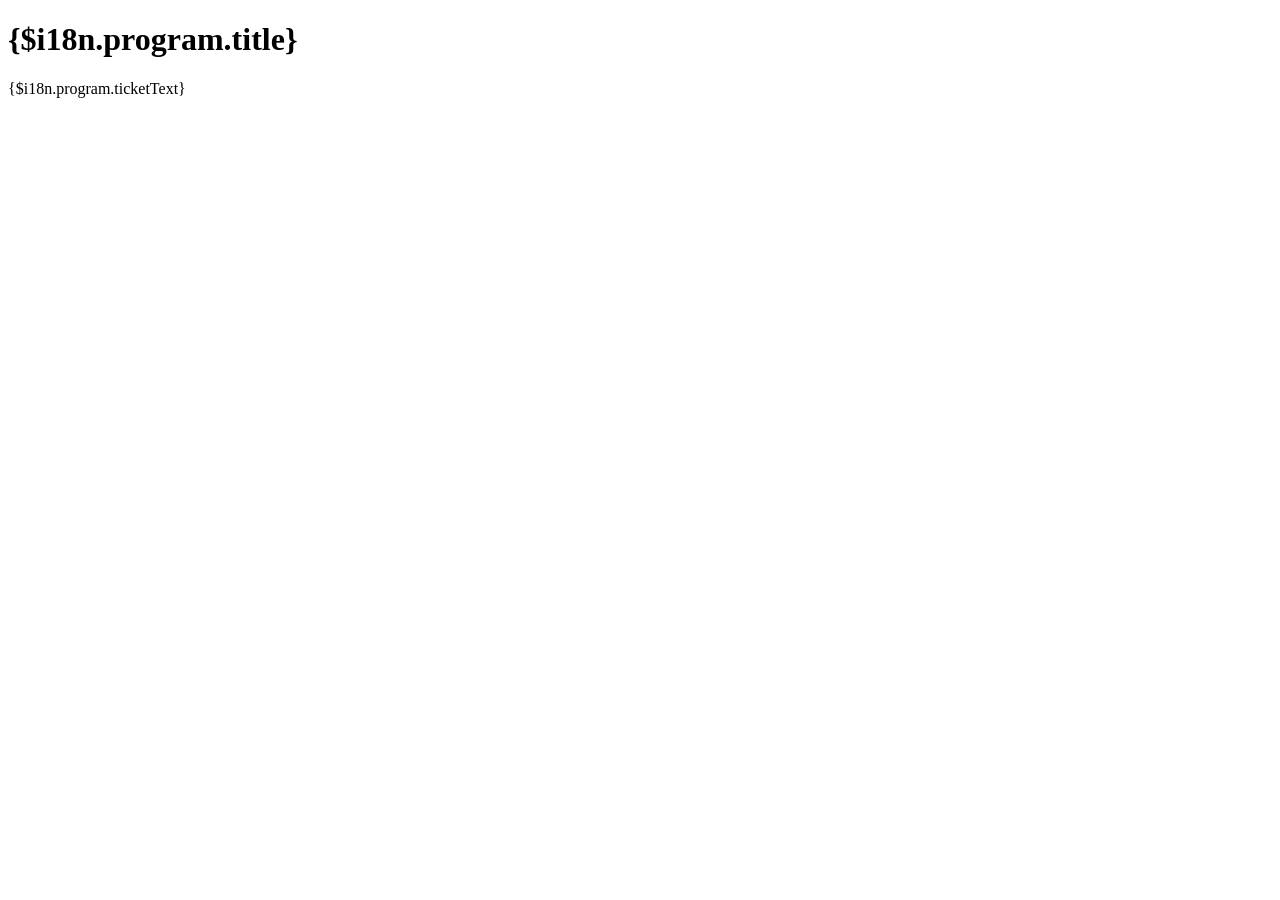
==== program.html @ 23e07e9c "Update program.html ticket text to 'Entrada livre'" ====
<!DOCTYPE html>
<html lang="pt">
<head>
    <meta charset="UTF-8">
    <meta name="viewport" content="width=device-width, initial-scale=1.0">
    <title>Programa</title>
</head>
<body>
    <h1>{$i18n.program.title}</h1>
    <p>{$i18n.program.ticketText}</p>
    <!-- Other contents -->
</body>
</html>
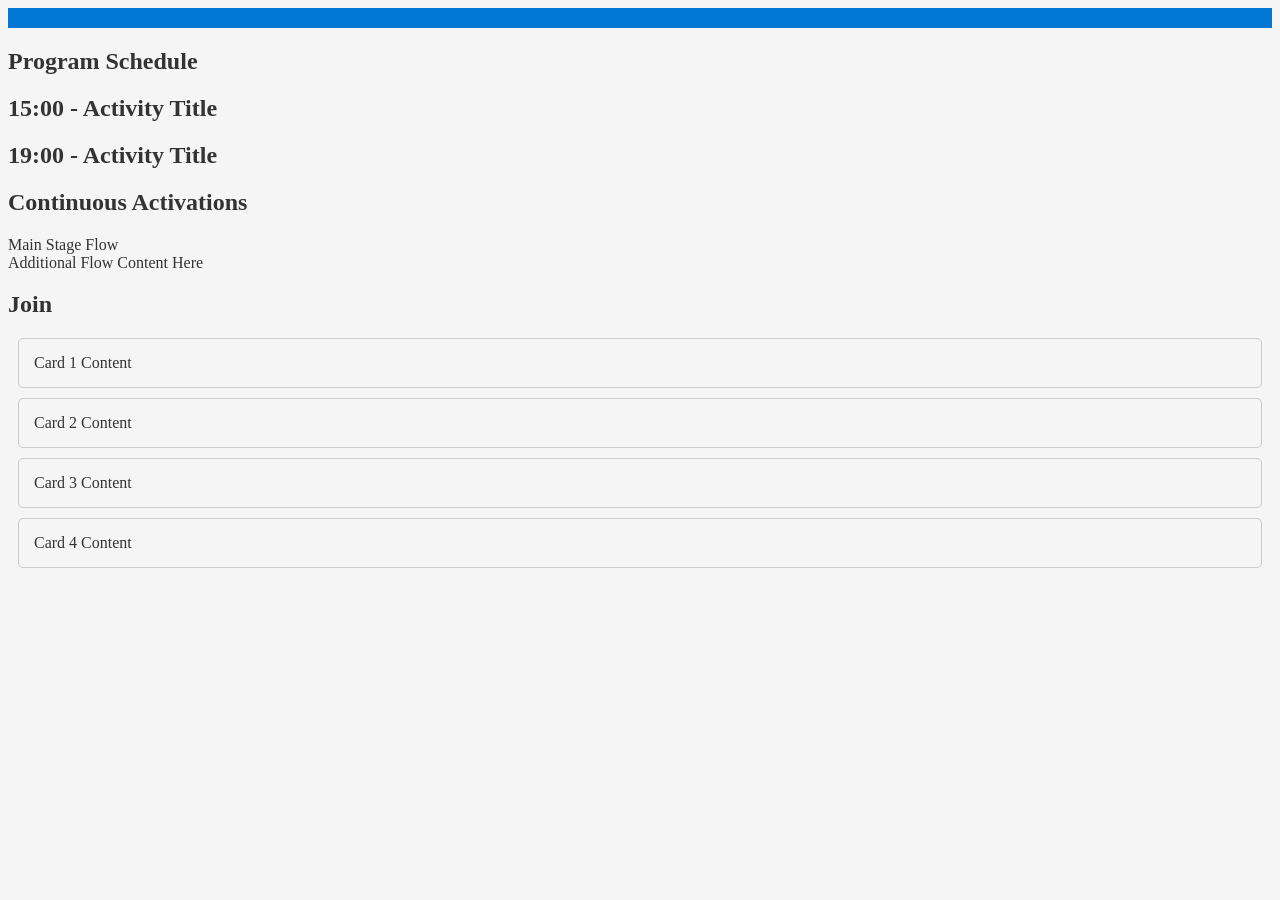
==== commit 0d87f6de: "Updated program.html to match new design specifications." ====
--- a/program.html
+++ b/program.html
@@ -1,13 +1,62 @@
 <!DOCTYPE html>
-<html lang="pt">
+<html lang="pt" data-lang-toggle >
 <head>
     <meta charset="UTF-8">
     <meta name="viewport" content="width=device-width, initial-scale=1.0">
-    <title>Programa</title>
+    <title data-i18n="program.metaTitle">Program</title>
+    <meta name="description" data-i18n="program.metaDesc">
+    <link rel="stylesheet" href="styles.css">
+    <script defer src="i18n.js"></script>
+    <script defer src="app.js"></script>
 </head>
-<body>
-    <h1>{$i18n.program.title}</h1>
-    <p>{$i18n.program.ticketText}</p>
-    <!-- Other contents -->
+<body data-meta-title="program.metaTitle" data-meta-desc="program.metaDesc">
+    <a href="#main-content" class="skip-link" data-i18n="a11y.skip">Skip to content</a>
+    <header class="topbar">
+        <nav>
+            <!-- nav links -->
+        </nav>
+    </header>
+    <div class="bg-grid">
+        <main id="main-content">
+            <section class="program-schedule">
+                <h1 data-i18n="program.title">Program Schedule</h1>
+                <div data-i18n="program.body">
+                    <!-- Program Body Content Here -->
+                </div>
+                <h2 data-i18n="program.t1500">15:00 - Activity Title</h2>
+                <div data-i18n="program.t1500.body">
+                    <!-- Activity Content Here -->
+                </div>
+                <h2 data-i18n="program.t1900">19:00 - Activity Title</h2>
+                <div data-i18n="program.t1900.body">
+                    <!-- Activity Content Here -->
+                </div>
+            </section>
+            <section class="continuous-activations">
+                <h2 data-i18n="activations.title">Continuous Activations</h2>
+                <div data-i18n="activations.body">
+                    <!-- Activations Body Content Here -->
+                </div>
+                <div data-i18n="flow.title">Main Stage Flow</div>
+                <div data-i18n="flow.body">
+                    <!-- Flow Body Content Here -->
+                </div>
+                <div data-i18n="flow.other_key">Additional Flow Content Here</div>
+            </section>
+            <section id="participar" class="join-participar">
+                <h2 data-i18n="program.joinTitle">Join</h2>
+                <div data-i18n="program.body">
+                    <!-- Join Body Content Here -->
+                </div>
+                <div class="card" data-i18n="program.card1Title">Card 1 Content</div>
+                <div class="card" data-i18n="program.card2Title">Card 2 Content</div>
+                <div class="card" data-i18n="program.card3Title">Card 3 Content</div>
+                <div class="card" data-i18n="program.card4Title">Card 4 Content</div>
+            </section>
+        </main>
+    </div>
+    <footer class="frame-blue">
+        <!-- Footer Content Here -->
+    </footer>
 </body>
 </html>
--- a/styles.css
+++ b/styles.css
@@ -0,0 +1,108 @@
+/* Base Paper Background */
+body {
+    background-color: #f5f5f5;
+    color: #333;
+}
+
+/* Metro Lines Background Grid */
+.grid {
+    background-image: url('metro-lines.png');
+    background-repeat: repeat;
+}
+
+/* Topbar/Nav/Right Controls */
+.topbar {
+    background-color: #0078d4;
+    padding: 10px;
+}
+.nav {
+    display: flex;
+    justify-content: space-between;
+}
+.controls {
+    float: right;
+}
+
+/* Hero */
+.hero {
+    background-image: url('hero-image.jpg');
+    height: 400px;
+    background-size: cover;
+}
+
+/* Cards */
+.card {
+    border: 1px solid #ccc;
+    border-radius: 5px;
+    padding: 15px;
+    margin: 10px;
+}
+
+/* Panels */
+.panel {
+    background-color: #fff;
+    border: 1px solid #ddd;
+    margin: 15px;
+}
+
+/* Dual Architecture */
+.architecture {
+    display: flex;
+}
+
+/* Regions Grid */
+.regions {
+    display: grid;
+    grid-template-columns: repeat(3, 1fr);
+}
+
+/* Schedule */
+.schedule {
+    margin: 20px 0;
+}
+
+/* Tri Activations */
+.tri-activations {
+    display: flex;
+    justify-content: space-around;
+}
+
+/* Flow */
+.flow {
+    display: block;
+    margin: 10px;
+}
+
+/* Matrix Grid */
+.matrix {
+    display: grid;
+    grid-template-areas:
+        'a b c'
+        'd e f';
+}
+
+/* Sensory Section */
+.sensory {
+    padding: 20px;
+    background-color: #f0f0f0;
+}
+
+/* Logistics Page */
+.logistics {
+    max-width: 1200px;
+    margin: auto;
+}
+
+/* Skip Link */
+.skip-link {
+    position: absolute;
+    top: -40px;
+}
+
+/* Professional Footer Styles */
+.footer {
+    text-align: center;
+    padding: 20px;
+    background-color: #333;
+    color: #fff;
+}
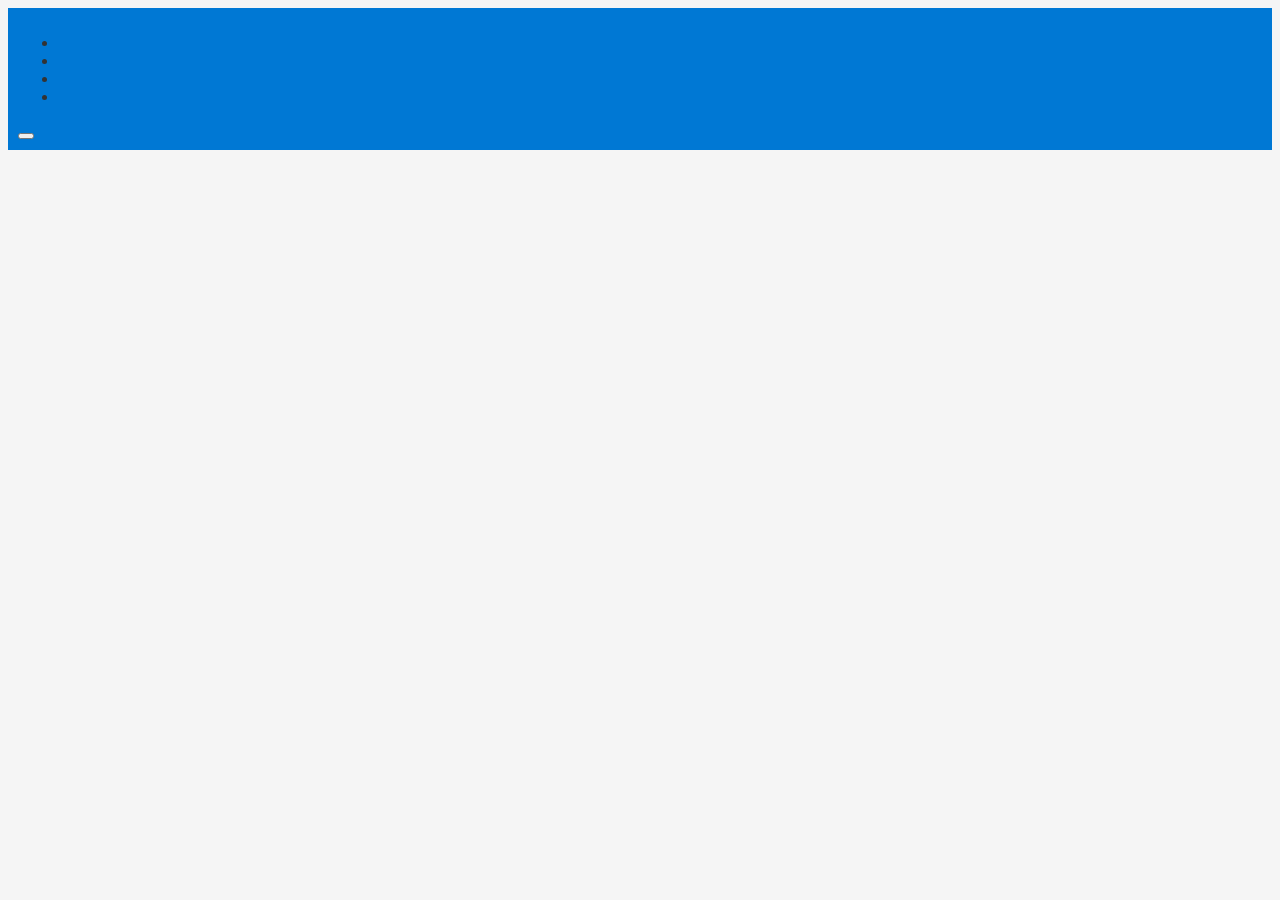
==== commit d7f1ae58: "Update program.html with static Program page layout" ====
--- a/program.html
+++ b/program.html
@@ -1,62 +1,50 @@
 <!DOCTYPE html>
-<html lang="pt" data-lang-toggle >
+<html lang="en">
 <head>
     <meta charset="UTF-8">
     <meta name="viewport" content="width=device-width, initial-scale=1.0">
-    <title data-i18n="program.metaTitle">Program</title>
-    <meta name="description" data-i18n="program.metaDesc">
+    <title data-lang-key="program.metaTitle"></title>
+    <meta name="description" content="" data-lang-key="program.metaDesc">
     <link rel="stylesheet" href="styles.css">
-    <script defer src="i18n.js"></script>
-    <script defer src="app.js"></script>
+    <script src="i18n.js" defer></script>
+    <script src="app.js" defer></script>
 </head>
-<body data-meta-title="program.metaTitle" data-meta-desc="program.metaDesc">
-    <a href="#main-content" class="skip-link" data-i18n="a11y.skip">Skip to content</a>
-    <header class="topbar">
-        <nav>
-            <!-- nav links -->
-        </nav>
-    </header>
+<body data-meta-title="" data-lang-toggle>
     <div class="bg-grid">
-        <main id="main-content">
-            <section class="program-schedule">
-                <h1 data-i18n="program.title">Program Schedule</h1>
-                <div data-i18n="program.body">
-                    <!-- Program Body Content Here -->
-                </div>
-                <h2 data-i18n="program.t1500">15:00 - Activity Title</h2>
-                <div data-i18n="program.t1500.body">
-                    <!-- Activity Content Here -->
-                </div>
-                <h2 data-i18n="program.t1900">19:00 - Activity Title</h2>
-                <div data-i18n="program.t1900.body">
-                    <!-- Activity Content Here -->
-                </div>
+        <header class="topbar">
+            <nav>
+                <ul>
+                    <li data-lang-key="nav.home"></li>
+                    <li data-lang-key="nav.about"></li>
+                    <li data-lang-key="nav.program"></li>
+                    <li data-lang-key="nav.contact"></li>
+                </ul>
+            </nav>
+            <button data-lang-toggle></button>
+        </header>
+        <main>
+            <h1 data-lang-key="program.title"></h1>
+            <section>
+                <p data-lang-key="program.body"></p>
             </section>
-            <section class="continuous-activations">
-                <h2 data-i18n="activations.title">Continuous Activations</h2>
-                <div data-i18n="activations.body">
-                    <!-- Activations Body Content Here -->
-                </div>
-                <div data-i18n="flow.title">Main Stage Flow</div>
-                <div data-i18n="flow.body">
-                    <!-- Flow Body Content Here -->
-                </div>
-                <div data-i18n="flow.other_key">Additional Flow Content Here</div>
+            <section>
+                <h2 data-lang-key="program.t1500"></h2>
+                <p data-lang-key="activations.title"></p>
+                <p data-lang-key="activations.body"></p>
+                <h3 data-lang-key="activations.culinaryTitle"></h3>
+                <p data-lang-key="activations.culinaryBody"></p>
+                <h3 data-lang-key="activations.craftTitle"></h3>
+                <p data-lang-key="activations.craftBody"></p>
+                <h3 data-lang-key="activations.moveTitle"></h3>
+                <p data-lang-key="activations.moveBody"></p>
             </section>
-            <section id="participar" class="join-participar">
-                <h2 data-i18n="program.joinTitle">Join</h2>
-                <div data-i18n="program.body">
-                    <!-- Join Body Content Here -->
-                </div>
-                <div class="card" data-i18n="program.card1Title">Card 1 Content</div>
-                <div class="card" data-i18n="program.card2Title">Card 2 Content</div>
-                <div class="card" data-i18n="program.card3Title">Card 3 Content</div>
-                <div class="card" data-i18n="program.card4Title">Card 4 Content</div>
-            </section>
+            <footer class="frame-blue">
+                <p data-lang-key="footer.note"></p>
+                <h4 data-lang-key="footer.quickTitle"></h4>
+                <p data-lang-key="footer.date" data-lang-key="footer.time" data-lang-key="footer.location" data-lang-key="footer.contact"></p>
+                <p data-lang-key="footer.rights"></p>
+            </footer>
         </main>
     </div>
-    <footer class="frame-blue">
-        <!-- Footer Content Here -->
-    </footer>
 </body>
 </html>
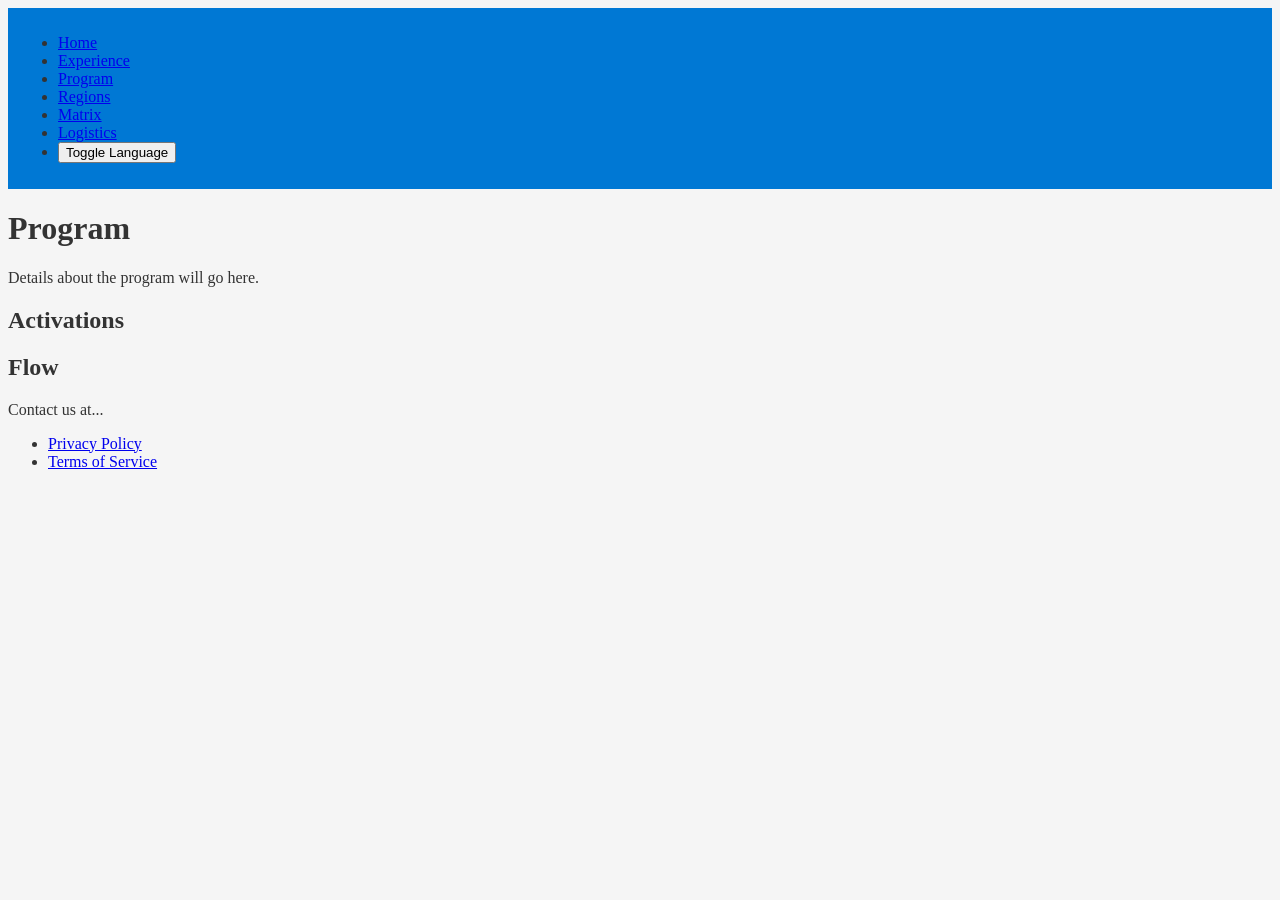
==== commit d6886658: "Update program.html to match static page layout" ====
--- a/program.html
+++ b/program.html
@@ -3,48 +3,46 @@
 <head>
     <meta charset="UTF-8">
     <meta name="viewport" content="width=device-width, initial-scale=1.0">
-    <title data-lang-key="program.metaTitle"></title>
-    <meta name="description" content="" data-lang-key="program.metaDesc">
+    <title>Program</title>
+    <script defer src="i18n.js"></script>
+    <script defer src="app.js"></script>
     <link rel="stylesheet" href="styles.css">
-    <script src="i18n.js" defer></script>
-    <script src="app.js" defer></script>
 </head>
-<body data-meta-title="" data-lang-toggle>
+<body data-meta-title="program.metaTitle" data-meta-desc="program.metaDesc">
+    <nav class="topbar">
+        <ul>
+            <li><a href="index.html">Home</a></li>
+            <li><a href="experience.html">Experience</a></li>
+            <li><a href="program.html">Program</a></li>
+            <li><a href="regions.html">Regions</a></li>
+            <li><a href="matrix.html">Matrix</a></li>
+            <li><a href="logistics.html">Logistics</a></li>
+            <li><button data-lang-toggle>Toggle Language</button></li>
+        </ul>
+    </nav>
+    <a href="#participar" class="skip-link" data-i18n="a11y.skip">Skip to content</a>
+
     <div class="bg-grid">
-        <header class="topbar">
-            <nav>
-                <ul>
-                    <li data-lang-key="nav.home"></li>
-                    <li data-lang-key="nav.about"></li>
-                    <li data-lang-key="nav.program"></li>
-                    <li data-lang-key="nav.contact"></li>
-                </ul>
-            </nav>
-            <button data-lang-toggle></button>
-        </header>
-        <main>
-            <h1 data-lang-key="program.title"></h1>
-            <section>
-                <p data-lang-key="program.body"></p>
-            </section>
-            <section>
-                <h2 data-lang-key="program.t1500"></h2>
-                <p data-lang-key="activations.title"></p>
-                <p data-lang-key="activations.body"></p>
-                <h3 data-lang-key="activations.culinaryTitle"></h3>
-                <p data-lang-key="activations.culinaryBody"></p>
-                <h3 data-lang-key="activations.craftTitle"></h3>
-                <p data-lang-key="activations.craftBody"></p>
-                <h3 data-lang-key="activations.moveTitle"></h3>
-                <p data-lang-key="activations.moveBody"></p>
-            </section>
-            <footer class="frame-blue">
-                <p data-lang-key="footer.note"></p>
-                <h4 data-lang-key="footer.quickTitle"></h4>
-                <p data-lang-key="footer.date" data-lang-key="footer.time" data-lang-key="footer.location" data-lang-key="footer.contact"></p>
-                <p data-lang-key="footer.rights"></p>
-            </footer>
-        </main>
+        <h1 data-i18n="program.title">Program</h1>
+        <p data-i18n="program.description">Details about the program will go here.</p>
+        <section data-i18n="activations.section">
+            <h2 data-i18n="activations.title">Activations</h2>
+            <!-- Content about activations -->
+        </section>
+        <section data-i18n="flow.section">
+            <h2 data-i18n="flow.title">Flow</h2>
+            <!-- Content about flow -->
+        </section>
     </div>
+
+    <footer>
+        <p data-i18n="footer.contact">Contact us at...</p>
+        <nav>
+            <ul>
+                <li><a href="privacy.html" data-i18n="footer.privacy">Privacy Policy</a></li>
+                <li><a href="terms.html" data-i18n="footer.terms">Terms of Service</a></li>
+            </ul>
+        </nav>
+    </footer>
 </body>
 </html>
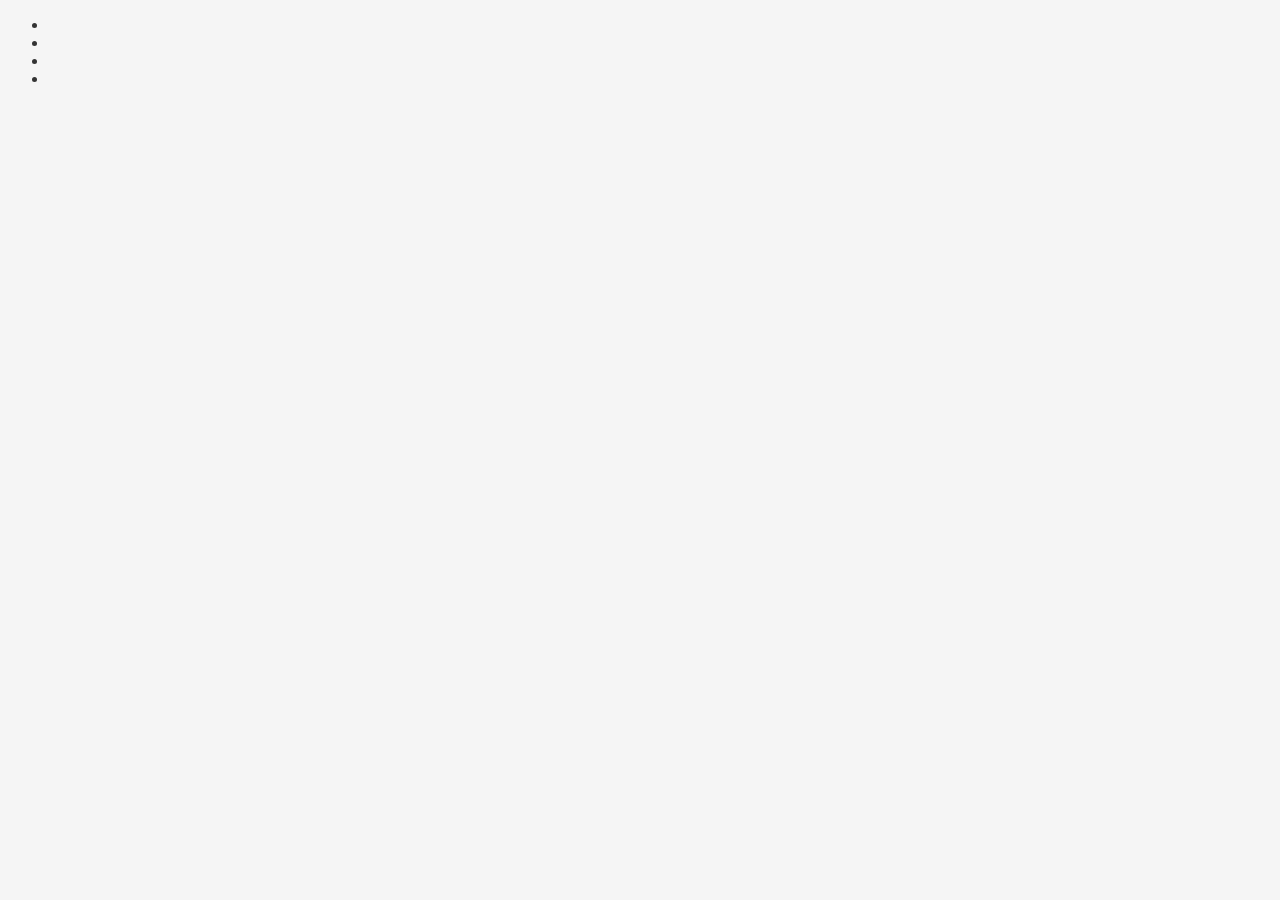
==== commit 5779c8d2: "Update program.html with complete static Program page" ====
--- a/program.html
+++ b/program.html
@@ -1,48 +1,34 @@
 <!DOCTYPE html>
-<html lang="en">
+<html lang="en" data-meta-title="program.metaTitle" data-meta-desc="program.metaDesc">
 <head>
     <meta charset="UTF-8">
     <meta name="viewport" content="width=device-width, initial-scale=1.0">
-    <title>Program</title>
-    <script defer src="i18n.js"></script>
-    <script defer src="app.js"></script>
+    <title data-i18n="program.metaTitle"></title>
     <link rel="stylesheet" href="styles.css">
+    <script src="i18n.js" defer></script>
+    <script src="app.js" defer></script>
 </head>
-<body data-meta-title="program.metaTitle" data-meta-desc="program.metaDesc">
-    <nav class="topbar">
-        <ul>
-            <li><a href="index.html">Home</a></li>
-            <li><a href="experience.html">Experience</a></li>
-            <li><a href="program.html">Program</a></li>
-            <li><a href="regions.html">Regions</a></li>
-            <li><a href="matrix.html">Matrix</a></li>
-            <li><a href="logistics.html">Logistics</a></li>
-            <li><button data-lang-toggle>Toggle Language</button></li>
-        </ul>
-    </nav>
-    <a href="#participar" class="skip-link" data-i18n="a11y.skip">Skip to content</a>
-
-    <div class="bg-grid">
-        <h1 data-i18n="program.title">Program</h1>
-        <p data-i18n="program.description">Details about the program will go here.</p>
-        <section data-i18n="activations.section">
-            <h2 data-i18n="activations.title">Activations</h2>
-            <!-- Content about activations -->
-        </section>
-        <section data-i18n="flow.section">
-            <h2 data-i18n="flow.title">Flow</h2>
-            <!-- Content about flow -->
-        </section>
-    </div>
-
-    <footer>
-        <p data-i18n="footer.contact">Contact us at...</p>
+<body>
+    <header>
         <nav>
             <ul>
-                <li><a href="privacy.html" data-i18n="footer.privacy">Privacy Policy</a></li>
-                <li><a href="terms.html" data-i18n="footer.terms">Terms of Service</a></li>
+                <li data-i18n="common.home"></li>
+                <li data-i18n="nav.program"></li>
+                <li data-i18n="nav.about"></li>
+                <li data-i18n="nav.contact"></li>
             </ul>
         </nav>
+    </header>
+    <main>
+        <section>
+            <h1 data-i18n="program.title"></h1>
+            <div data-i18n="program.content"></div>
+            <div data-i18n="activations.specialEvent"></div>
+        </section>
+    </main>
+    <footer>
+        <p data-i18n="footer.terms"></p>
+        <p data-i18n="footer.privacy"></p>
     </footer>
 </body>
 </html>
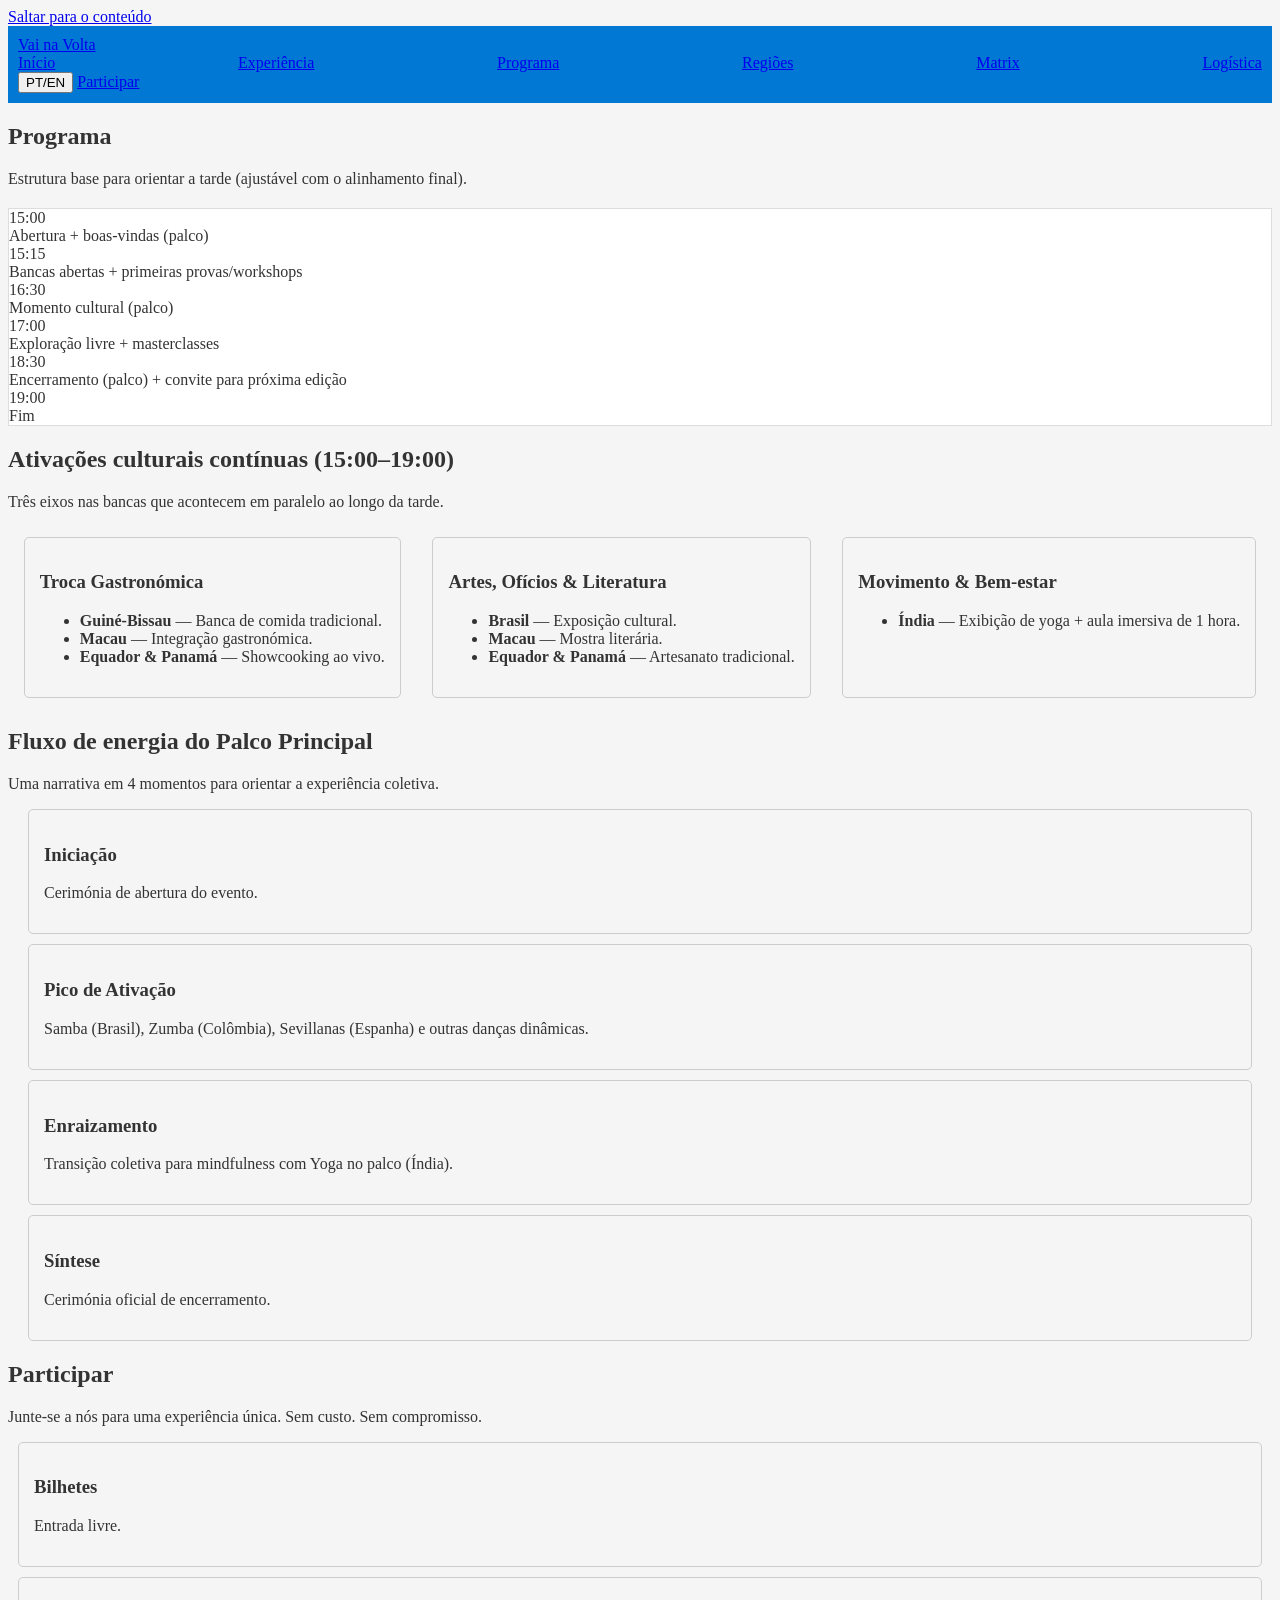
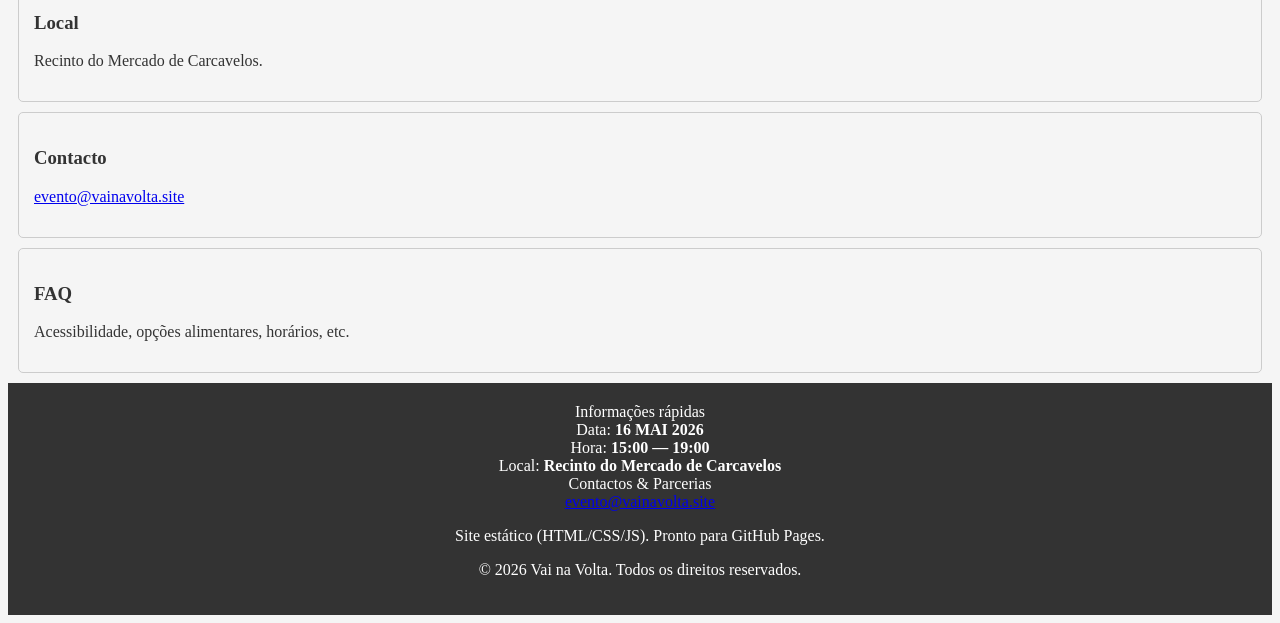
==== commit e2166131: "Restore Program page structure to match site design and i18n keys." ====
--- a/program.html
+++ b/program.html
@@ -1,34 +1,143 @@
-<!DOCTYPE html>
-<html lang="en" data-meta-title="program.metaTitle" data-meta-desc="program.metaDesc">
-<head>
-    <meta charset="UTF-8">
-    <meta name="viewport" content="width=device-width, initial-scale=1.0">
-    <title data-i18n="program.metaTitle"></title>
-    <link rel="stylesheet" href="styles.css">
-    <script src="i18n.js" defer></script>
-    <script src="app.js" defer></script>
-</head>
-<body>
-    <header>
-        <nav>
+<!doctype html>
+<html lang="pt">
+  <head>
+    <meta charset="utf-8" />
+    <meta name="viewport" content="width=device-width,initial-scale=1" />
+    <link rel="stylesheet" href="styles.css" />
+    <script defer src="i18n.js"></script>
+    <script defer src="app.js"></script>
+  </head>
+
+  <body data-meta-title="program.metaTitle" data-meta-desc="program.metaDesc">
+    <a class="skip" href="#conteudo" data-i18n="a11y.skip">Saltar para o conteúdo</a>
+
+    <div class="bg-grid" aria-hidden="true">
+      <span class="line blue h h1"></span><span class="line blue h h2"></span><span class="line blue v v1"></span>
+      <span class="line yellow h h3"></span><span class="line yellow v v2"></span>
+      <span class="line green h h4"></span><span class="line green v v3"></span>
+      <span class="line terracotta h h5"></span><span class="line terracotta v v4"></span>
+    </div>
+
+    <header class="topbar">
+      <div class="wrap topbar-inner">
+        <a class="brand" href="index.html">Vai na Volta</a>
+
+        <nav class="nav">
+          <a href="index.html" data-i18n="nav.home">Início</a>
+          <a href="experience.html" data-i18n="nav.experience">Experiência</a>
+          <a href="program.html" aria-current="page" data-i18n="nav.program">Programa</a>
+          <a href="regions.html" data-i18n="nav.regions">Regiões</a>
+          <a href="matrix.html" data-i18n="nav.matrix">Matrix</a>
+          <a href="logistics.html" data-i18n="nav.logistics">Logística</a>
+        </nav>
+
+        <div class="right">
+          <button class="lang" type="button" data-lang-toggle aria-label="Toggle language">
+            <span class="lang-pill" data-i18n="lang.pt">PT</span><span class="lang-sep">/</span><span class="lang-pill" data-i18n="lang.en">EN</span>
+          </button>
+          <a class="cta" href="program.html#participar" data-i18n="nav.participate">Participar</a>
+        </div>
+      </div>
+    </header>
+
+    <main id="conteudo" class="wrap">
+      <section class="section">
+        <div class="section-head">
+          <h1 data-i18n="program.title">Programa</h1>
+          <p data-i18n="program.body">Estrutura base para orientar a tarde (ajustável com o alinhamento final).</p>
+        </div>
+
+        <div class="panel frame-blue schedule">
+          <div class="row"><div class="time">15:00</div><div class="desc" data-i18n="program.t1500">Abertura + boas‑vindas (palco)</div></div>
+          <div class="row"><div class="time">15:15</div><div class="desc" data-i18n="program.t1515">Bancas abertas + primeiras provas/workshops</div></div>
+          <div class="row"><div class="time">16:30</div><div class="desc" data-i18n="program.t1630">Momento cultural (palco)</div></div>
+          <div class="row"><div class="time">17:00</div><div class="desc" data-i18n="program.t1700">Exploração livre + masterclasses</div></div>
+          <div class="row"><div class="time">18:30</div><div class="desc" data-i18n="program.t1830">Encerramento (palco) + convite para próxima edição</div></div>
+          <div class="row"><div class="time">19:00</div><div class="desc" data-i18n="program.t1900">Fim</div></div>
+        </div>
+      </section>
+
+      <section class="section">
+        <div class="section-head">
+          <h2 data-i18n="activations.title">Ativações culturais contínuas (15:00–19:00)</h2>
+          <p data-i18n="activations.body">Três eixos nas bancas que acontecem em paralelo ao longo da tarde.</p>
+        </div>
+
+        <div class="cards tri-activations">
+          <article class="card frame-terracotta">
+            <h3 data-i18n="activations.culinaryTitle">Troca Gastronómica</h3>
             <ul>
-                <li data-i18n="common.home"></li>
-                <li data-i18n="nav.program"></li>
-                <li data-i18n="nav.about"></li>
-                <li data-i18n="nav.contact"></li>
+              <li><strong data-i18n="activations.gb">Guiné-Bissau</strong> — <span data-i18n="activations.gbFood">Banca de comida tradicional.</span></li>
+              <li><strong data-i18n="activations.macau">Macau</strong> — <span data-i18n="activations.macauFood">Integração gastronómica.</span></li>
+              <li><strong data-i18n="activations.ep">Equador &amp; Panamá</strong> — <span data-i18n="activations.epFood">Showcooking ao vivo.</span></li>
             </ul>
-        </nav>
-    </header>
-    <main>
-        <section>
-            <h1 data-i18n="program.title"></h1>
-            <div data-i18n="program.content"></div>
-            <div data-i18n="activations.specialEvent"></div>
-        </section>
+          </article>
+
+          <article class="card frame-yellow">
+            <h3 data-i18n="activations.craftTitle">Artes, Ofícios &amp; Literatura</h3>
+            <ul>
+              <li><strong data-i18n="activations.brazil">Brasil</strong> — <span data-i18n="activations.brazilCraft">Exposição cultural.</span></li>
+              <li><strong data-i18n="activations.macau">Macau</strong> — <span data-i18n="activations.macauLit">Mostra literária.</span></li>
+              <li><strong data-i18n="activations.ep">Equador &amp; Panamá</strong> — <span data-i18n="activations.epCraft">Artesanato tradicional.</span></li>
+            </ul>
+          </article>
+
+          <article class="card frame-green">
+            <h3 data-i18n="activations.moveTitle">Movimento &amp; Bem‑estar</h3>
+            <ul>
+              <li><strong data-i18n="activations.india">Índia</strong> — <span data-i18n="activations.indiaWell">Exibição de yoga + aula imersiva de 1 hora.</span></li>
+            </ul>
+          </article>
+        </div>
+      </section>
+
+      <section class="section">
+        <div class="section-head">
+          <h2 data-i18n="flow.title">Fluxo de energia do Palco Principal</h2>
+          <p data-i18n="flow.body">Uma narrativa em 4 momentos para orientar a experiência coletiva.</p>
+        </div>
+
+        <div class="cards flow">
+          <article class="card frame-blue"><h3 data-i18n="flow.iTitle">Iniciação</h3><p data-i18n="flow.iBody">Cerimónia de abertura do evento.</p></article>
+          <article class="card frame-terracotta"><h3 data-i18n="flow.pTitle">Pico de Ativação</h3><p data-i18n="flow.pBody">Samba (Brasil), Zumba (Colômbia), Sevillanas (Espanha) e outras danças dinâmicas.</p></article>
+          <article class="card frame-green"><h3 data-i18n="flow.gTitle">Enraizamento</h3><p data-i18n="flow.gBody">Transição coletiva para mindfulness com Yoga no palco (Índia).</p></article>
+          <article class="card frame-yellow"><h3 data-i18n="flow.sTitle">Síntese</h3><p data-i18n="flow.sBody">Cerimónia oficial de encerramento.</p></article>
+        </div>
+      </section>
+
+      <section id="participar" class="section">
+        <div class="section-head">
+          <h2 data-i18n="program.joinTitle">Participar</h2>
+          <p data-i18n="program.joinBody">Junte-se a nós para uma experiência única. Sem custo. Sem compromisso.</p>
+        </div>
+
+        <div class="cards">
+          <article class="card frame-blue"><h3 data-i18n="program.card1Title">Bilhetes</h3><p data-i18n="program.card1Body">Entrada livre.</p></article>
+          <article class="card frame-terracotta"><h3 data-i18n="program.card2Title">Local</h3><p data-i18n="program.card2Body">Recinto do Mercado de Carcavelos.</p></article>
+          <article class="card frame-green"><h3 data-i18n="program.card3Title">Contacto</h3><p><a class="email" href="mailto:evento@vainavolta.site" data-i18n="program.card3Body">evento@vainavolta.site</a></p></article>
+          <article class="card frame-yellow"><h3 data-i18n="program.card4Title">FAQ</h3><p data-i18n="program.card4Body">Acessibilidade, opções alimentares, horários, etc.</p></article>
+        </div>
+      </section>
+
+      <footer class="footer frame-blue">
+        <div class="footer-grid">
+          <div>
+            <div class="footer-title" data-i18n="footer.quickTitle">Informações rápidas</div>
+            <div class="footer-facts">
+              <div><span data-i18n="footer.date">Data</span>: <strong data-i18n="common.dateShort">16 MAI 2026</strong></div>
+              <div><span data-i18n="footer.time">Hora</span>: <strong data-i18n="common.timeShort">15:00 — 19:00</strong></div>
+              <div><span data-i18n="footer.location">Local</span>: <strong data-i18n="common.venueShort">Recinto do Mercado de Carcavelos</strong></div>
+            </div>
+          </div>
+          <div>
+            <div class="footer-title" data-i18n="common.emailLabel">Contactos &amp; Parcerias</div>
+            <a class="email" href="mailto:evento@vainavolta.site" data-i18n="common.email">evento@vainavolta.site</a>
+            <p class="muted" data-i18n="footer.note">Site estático (HTML/CSS/JS). Pronto para GitHub Pages.</p>
+          </div>
+        </div>
+
+        <p class="copyright" data-i18n="footer.rights">© 2026 Vai na Volta. Todos os direitos reservados.</p>
+      </footer>
     </main>
-    <footer>
-        <p data-i18n="footer.terms"></p>
-        <p data-i18n="footer.privacy"></p>
-    </footer>
-</body>
+  </body>
 </html>
